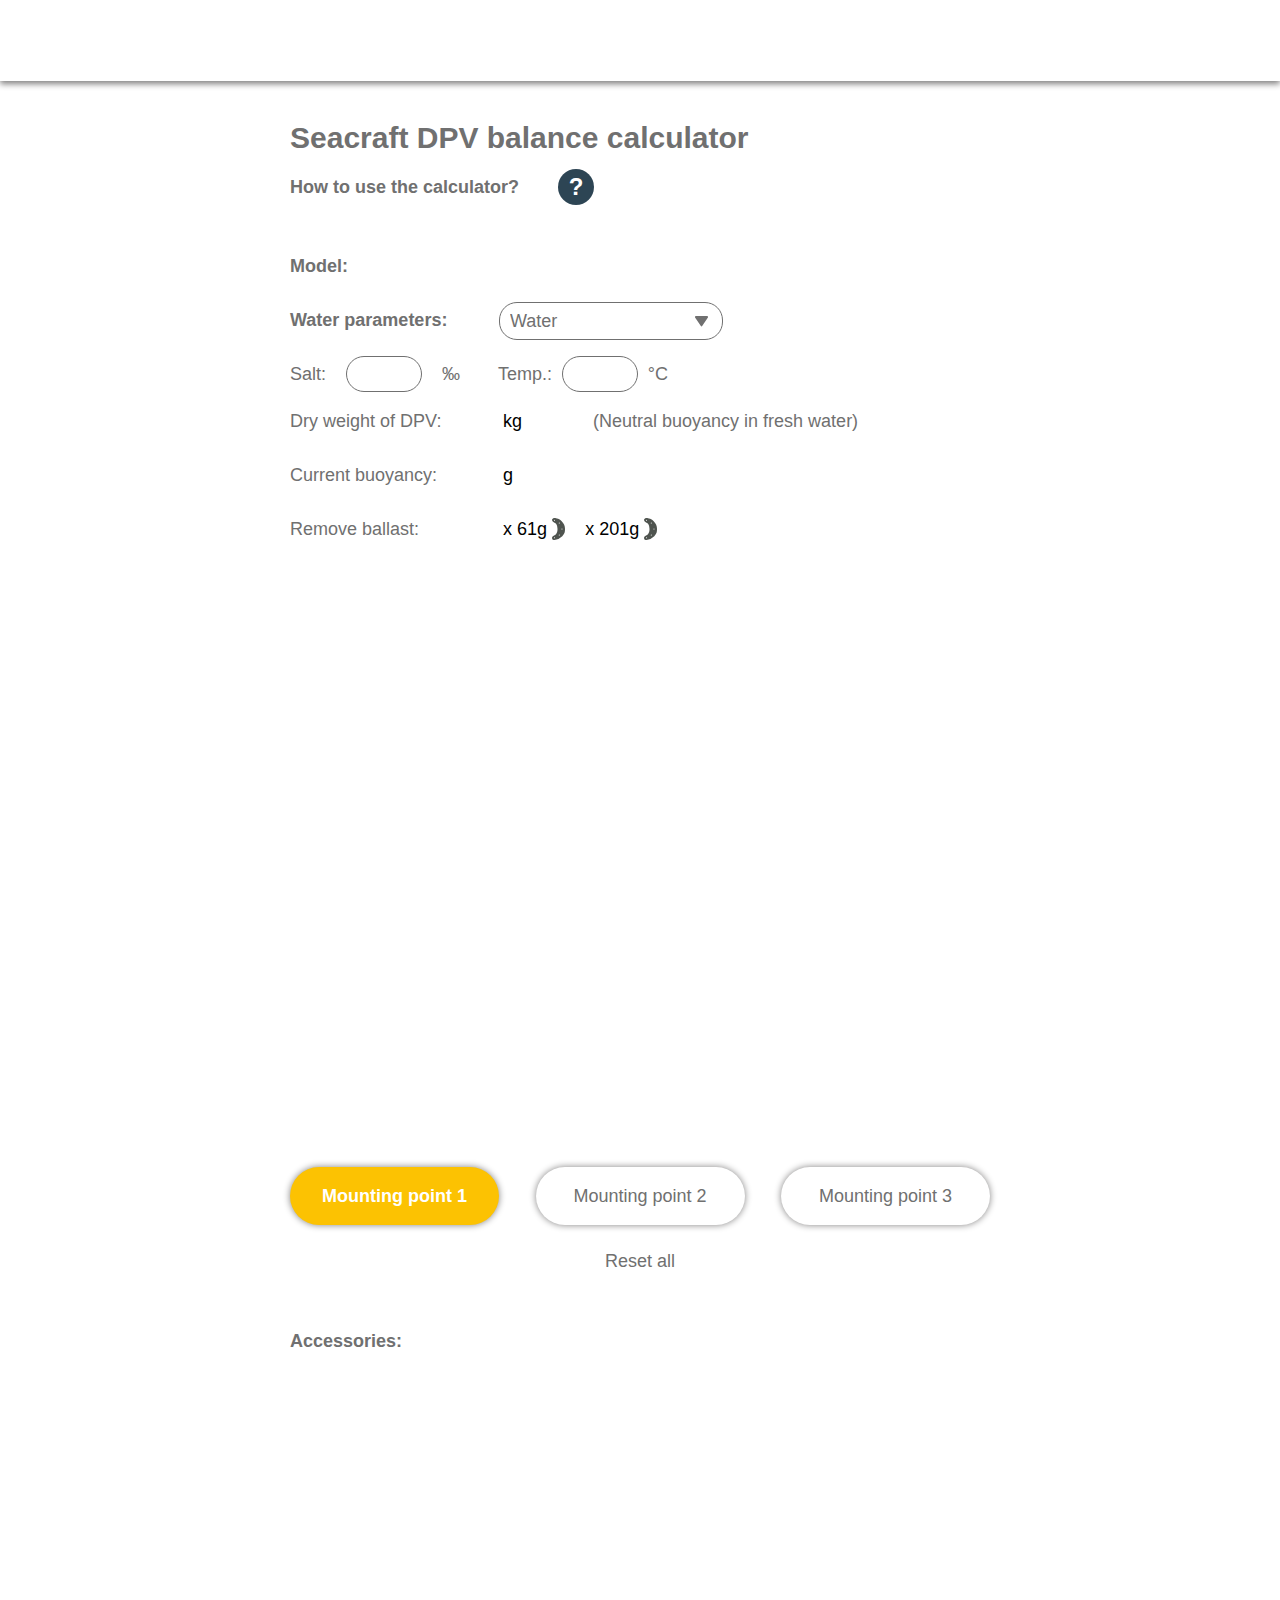
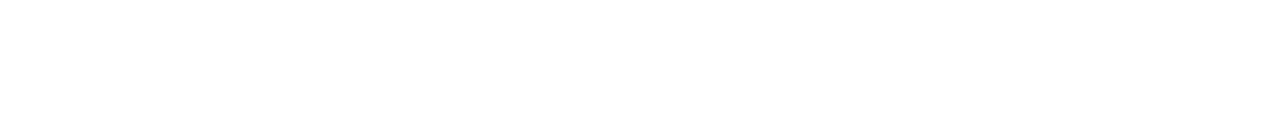
==== scooter-calc/index.html @ aa5818b1 "fix" ====
<!DOCTYPE html>
<html lang="en">

<head>
    <meta charset="UTF-8">
    <meta http-equiv="X-UA-Compatible" content="IE=edge">
    <meta name="viewport" content="width=device-width, initial-scale=1.0">
    <link rel="stylesheet" type="text/css" href="css/perfect-scrollbar.css">
    <link rel="stylesheet" type="text/css" href="css/style.css">
    <title>Seacraft</title>
</head>

<body>
    <div class="header"></div>
    <div class="mainBlock">
        <div class="mainBlock__head">
            <div class="title">Seacraft DPV balance calculator</div>
            <div id="howtouse" class="howtouse">
                <div class="howtouse__title">How to use the calculator?</div>
                <div class="howtouse__icon">?</div>
            </div>
        </div>
        <div class="mainBlock__parameters">
            <div class="left">
                <div class="model">
                    <span class="model__main">Model:</span>
                    <div id="models" class="models">
                    </div>

                </div>
                <div class="waterParam">
                    <span>Water parameters:</span>
                    <div class="selectboxss">
                        <div class="selectboxssvalue"><input id="currentSea" readonly value="Water"></input><img
                                src="./assets/images/icons/arrow.svg" class="arrowselect" />
                        </div>
                        <ul id="seas" class="selectboxssmenu">
                        </ul>
                    </div>
                </div>
                <div class="params">
                    <div class="waterParameters">
                        <span>Salt:</span><input id="seaSalt" class="waterParameters__input" type="text"><span>‰</span>
                    </div>
                    <div class="waterParameters">
                        <span>Temp.:</span><input id="seaTemp" class="waterParameters__input"
                            type="text"><span>°C</span>
                    </div>
                </div>
            </div>
            <div class="right">
                <div class="weight">Dry weight of DPV:<span class="right__span"><span id="scooter-weight"></span>
                        kg</span><span class="right__span2">(Neutral buoyancy in fresh water)</span></div>
                <div class="buoyancy">Current buoyancy:<span class="right__span"><span id="current-buouancy"></span>
                        g</span>
                </div>
                <div class="ballast"><span id="ballastMove">Remove ballast:</span>
                    <div class="details">
                        <div class="detail"> <span class="right__span3"><span id="detail61"></span> x 61g</span><img
                                src="./assets/images/icons/detail.svg" alt=""></div>
                        <div class="detail">
                            <span class="right__span3"><span id="detail200"></span> x 201g</span><img
                                src="./assets/images/icons/detail.svg" alt="">
                        </div>
                    </div>
                </div>
                <div id="foam-block" class="foam">

                </div>
            </div>
        </div>
        <div class="mainBlock__scooter">
            <div class="scooter-images">
                <div id="model" data-model></div>
                <div id="bracket" data-bracket></div>
                <div id="accesory" data-accesory></div>
            </div>
            <div class="scooter-points">
                <div class="title">Choose mounting point:</div>
                <div class="buttons">
                    <div class="button active-btn" data-point="1">Mounting point 1</div>
                    <div class="button" data-point="2">Mounting point 2</div>
                    <div class="button" data-point="3">Mounting point 3</div>
                </div>
                <div id="reset" class="reset">Reset all</div>
            </div>
        </div>
        <div class="mainblock__accessories">
            <div class="title"> Accessories:</div>
            <div id="accessories1" data-access="1" class="accessories accessories_active" data-scrollbar>
            </div>
            <div id="accessories2" data-access="2" class="accessories" data-scrollbar>
            </div>
            <div id="accessories3" data-access="3" class="accessories" data-scrollbar>
            </div>
        </div>
    </div>
    <script src="./js/jquery/jquery.js" type="text/javascript" defer></script>
    <script src="./js/perfect-scrollbar.js" type="text/javascript" defer> </script>
    <script src="./js/tippy/1.js" type="text/javascript" defer></script>
    <script src="./js/tippy/2.js" type="text/javascript" defer></script>
    <script src="./js/index.js" type="text/javascript" defer></script>
</body>

</html>
---- scooter-calc/css/perfect-scrollbar.css ----
/*
 * Container style
 */
.ps {
  overflow: hidden !important;
  overflow-anchor: none;
  -ms-overflow-style: none;
  touch-action: auto;
  -ms-touch-action: auto;
}

/*
 * Scrollbar rail styles
 */
.ps__rail-x {
  height: 1px;
  bottom: 10px;
  background: #fcc202;
  position: absolute;
}

.ps__rail-y {
  width: 1px;
  background: #fcc202;
  /* there must be 'right' or 'left' for ps__rail-y */
  right: 10px;
  /* please don't change 'position' */
  position: absolute;
}

.ps--active-x > .ps__rail-x,
.ps--active-y > .ps__rail-y {
  display: block;
}

.ps:hover > .ps__rail-x,
.ps:hover > .ps__rail-y,
.ps--focus > .ps__rail-x,
.ps--focus > .ps__rail-y,
.ps--scrolling-x > .ps__rail-x,
.ps--scrolling-y > .ps__rail-y {
  opacity: 1;
}

/*
 * Scrollbar thumb styles
 */
.ps__thumb-x {
  background-color: #aaa;
  border-radius: 6px;
  transition: background-color 0.2s linear, height 0.2s ease-in-out;
  -webkit-transition: background-color 0.2s linear, height 0.2s ease-in-out;
  height: 6px;
  /* there must be 'bottom' for ps__thumb-x */
  bottom: -6px;
  border-radius: 14px;
  height: 13px;
  background: #fcc202;
  /* please don't change 'position' */
  position: absolute;
}

.ps__thumb-y {
  border-radius: 14px;
  height: 13px;
  background: #fcc202;
  transition: background-color 0.2s linear, width 0.2s ease-in-out;
  -webkit-transition: background-color 0.2s linear, width 0.2s ease-in-out;
  width: 9px;
  /* there must be 'right' for ps__thumb-y */
  right: -4px;
  /* please don't change 'position' */
  position: absolute;
}

.ps__rail-y:hover > .ps__thumb-y,
.ps__rail-y:focus > .ps__thumb-y,
.ps__rail-y.ps--clicking .ps__thumb-y {
}

/* MS supports */
@supports (-ms-overflow-style: none) {
  .ps {
    overflow: auto !important;
  }
}

@media screen and (-ms-high-contrast: active), (-ms-high-contrast: none) {
  .ps {
    overflow: auto !important;
  }
}
---- scooter-calc/css/style.css ----
@charset "UTF-8";
html,
body {
  margin: 0;
  padding: 0;
  font-family: "Montserrat", Sans-serif;
  font-size: 18px;
  color: #707070;
  outline: none;
  min-width: 360px;
}

.header {
  height: 81px;
  width: 100%;
  -webkit-box-shadow: 0px 3px 6px #838282;
          box-shadow: 0px 3px 6px #838282;
}

/*
 * Container style
 */
.ps {
  overflow: hidden !important;
  overflow-anchor: none;
  -ms-overflow-style: none;
  touch-action: auto;
  -ms-touch-action: auto;
}

/*
   * Scrollbar rail styles
   */
.ps__rail-x {
  height: 1px;
  bottom: 10px;
  background: #fcc202;
  position: absolute;
}

.ps__rail-y {
  width: 1px;
  background: #fcc202;
  /* there must be 'right' or 'left' for ps__rail-y */
  right: 10px;
  /* please don't change 'position' */
  position: absolute;
}

.ps--active-x > .ps__rail-x,
.ps--active-y > .ps__rail-y {
  display: block;
}

.ps:hover > .ps__rail-x,
.ps:hover > .ps__rail-y,
.ps--focus > .ps__rail-x,
.ps--focus > .ps__rail-y,
.ps--scrolling-x > .ps__rail-x,
.ps--scrolling-y > .ps__rail-y {
  opacity: 1;
}

/*
   * Scrollbar thumb styles
   */
.ps__thumb-x {
  background-color: #aaa;
  border-radius: 6px;
  transition: background-color 0.2s linear, height 0.2s ease-in-out;
  -webkit-transition: background-color 0.2s linear, height 0.2s ease-in-out;
  height: 6px;
  /* there must be 'bottom' for ps__thumb-x */
  bottom: -6px;
  border-radius: 14px;
  height: 13px;
  background: #fcc202;
  /* please don't change 'position' */
  position: absolute;
}

.ps__thumb-y {
  border-radius: 14px;
  height: 13px;
  background: #fcc202;
  transition: background-color 0.2s linear, width 0.2s ease-in-out;
  -webkit-transition: background-color 0.2s linear, width 0.2s ease-in-out;
  width: 9px;
  /* there must be 'right' for ps__thumb-y */
  right: -4px;
  /* please don't change 'position' */
  position: absolute;
}

/* MS supports */
@supports (-ms-overflow-style: none) {
  .ps {
    overflow: auto !important;
  }
}

@media screen and (-ms-high-contrast: active), (-ms-high-contrast: none) {
  .ps {
    overflow: auto !important;
  }
}

div.selectboxss {
  width: 222px;
  position: relative;
  height: 36px;
  border-radius: 18px;
  border: solid 1px #707070;
  background-color: #fff;
  color: #707070;
  cursor: pointer;
  overflow: hidden;
  -webkit-transition: 0.3s;
  transition: 0.3s;
  top: -7px;
  z-index: 1;
}

@media (max-width: 705px) {
  div.selectboxss {
    width: 180px;
  }
}

div.selectboxss .selectboxssvalue {
  cursor: pointer;
  -webkit-transition: 0.2s;
  transition: 0.2s;
  font-weight: 500;
  height: 36px;
  line-height: 36px;
  margin: 0px;
  padding-left: 10px;
}

div.selectboxss .selectboxssvalue input {
  color: #707070;
  font-weight: 500;
  font-size: 18px;
  padding: 0;
  margin: 0;
  border: none;
  background: none;
  outline: none;
  height: 36px;
  line-height: 36px;
  cursor: pointer;
  width: 180px;
}

@media (max-width: 705px) {
  div.selectboxss .selectboxssvalue input {
    width: 130px;
    font-size: 14px;
  }
}

@media (max-width: 705px) {
  div.selectboxss .selectboxssvalue {
    width: 140px;
  }
}

div.selectboxss img.arrowselect {
  position: absolute;
  right: 0;
  width: 15px;
  height: 11px;
  padding: 13px 13px 0px 0px;
}

ul.selectboxssmenu {
  background: #fff;
  -webkit-transition: 0.3s;
  transition: 0.3s;
  width: 100%;
  position: absolute;
  margin-top: 0px;
  display: block;
  padding: 0px;
  margin: 0px;
}

ul.selectboxssmenu > li {
  display: block;
  border-radius: 0px;
  cursor: pointer;
}

ul.selectboxssmenu > li.selectoption {
  font-weight: 300;
  height: 36px;
  line-height: 36px;
  color: #707070;
  padding-left: 12px;
}

@media (max-width: 705px) {
  ul.selectboxssmenu > li.selectoption {
    font-size: 14px;
  }
}

ul.selectboxssmenu > li.selectoption:hover {
  background: #f4f4f4;
  -webkit-transition: 0.2s;
  transition: 0.2s;
}

input {
  outline: none;
}

.mainBlock {
  font-family: "Montserrat", Sans-serif;
  width: 1320px;
  margin: auto;
  font-size: 18px;
  color: #707070;
  margin-top: 40px;
  zoom: 80%;
}

.mainBlock input {
  outline: none;
}

.mainBlock__head {
  display: -webkit-box;
  display: -ms-flexbox;
  display: flex;
  -ms-flex-wrap: wrap;
      flex-wrap: wrap;
  width: 100%;
  -webkit-box-pack: justify;
      -ms-flex-pack: justify;
          justify-content: space-between;
}

.mainBlock__head .title {
  font-weight: bold;
  font-size: 30px;
  color: #707070;
}

@media (max-width: 1320px) {
  .mainBlock__head .title {
    margin-bottom: 14px;
  }
}

@media (max-width: 705px) {
  .mainBlock__head .title {
    font-size: 22px;
    margin-bottom: 14px;
  }
}

.mainBlock__head .howtouse {
  display: -webkit-box;
  display: -ms-flexbox;
  display: flex;
  width: 304px;
  -webkit-box-pack: justify;
      -ms-flex-pack: justify;
          justify-content: space-between;
  height: 36px;
  line-height: 36px;
  font-weight: bold;
  -webkit-user-select: none;
     -moz-user-select: none;
      -ms-user-select: none;
          user-select: none;
  cursor: pointer;
}

.mainBlock__head .howtouse__title {
  font-size: 18px;
  color: #707070;
}

@media (max-width: 705px) {
  .mainBlock__head .howtouse__title {
    font-size: 14px;
  }
}

.mainBlock__head .howtouse__icon {
  width: 36px;
  height: 36px;
  border-radius: 100%;
  text-align: center;
  line-height: 36px;
  background-color: #2d4554;
  font-size: 24px;
  color: #ffffff;
}

@media (max-width: 705px) {
  .mainBlock__head .howtouse__icon {
    font-size: 12px;
    line-height: 20px;
    width: 19px;
    height: 19px;
  }
}

@media (max-width: 705px) {
  .mainBlock__head .howtouse {
    height: 19px;
    width: 220px;
    line-height: 19px;
  }
}

.mainBlock__parameters {
  margin-top: 50px;
  display: -webkit-box;
  display: -ms-flexbox;
  display: flex;
  width: 100%;
  margin-bottom: 83px;
}

.mainBlock__parameters .left {
  display: -webkit-box;
  display: -ms-flexbox;
  display: flex;
  -webkit-box-orient: vertical;
  -webkit-box-direction: normal;
      -ms-flex-direction: column;
          flex-direction: column;
  -ms-flex-wrap: wrap;
      flex-wrap: wrap;
  -webkit-box-pack: justify;
      -ms-flex-pack: justify;
          justify-content: space-between;
  width: 433px;
  height: 130px;
  margin-right: 190px;
}

@media (max-width: 1320px) {
  .mainBlock__parameters .left {
    margin-bottom: 25px;
  }
}

.mainBlock__parameters .model {
  height: 22px;
  line-height: 22px;
  display: -webkit-box;
  display: -ms-flexbox;
  display: flex;
  font-size: 18px;
  color: #707070;
}

.mainBlock__parameters .model__main {
  font-weight: bold;
  margin-right: 23px;
}

.mainBlock__parameters .model__title {
  text-transform: uppercase;
  cursor: pointer;
  font-weight: 300;
  margin-right: 23px;
}

.mainBlock__parameters .model__active {
  height: 24px;
  -webkit-box-sizing: border-box;
          box-sizing: border-box;
  font-weight: 500;
  border-bottom: 3px solid #fcc202;
}

@media (max-width: 705px) {
  .mainBlock__parameters .model {
    font-size: 16px;
  }
}

.mainBlock__parameters .waterParam {
  width: 433px;
  display: -webkit-box;
  display: -ms-flexbox;
  display: flex;
  -webkit-box-pack: justify;
      -ms-flex-pack: justify;
          justify-content: space-between;
  height: 22px;
  color: #707070;
  line-height: 22px;
  font-weight: bold;
  font-size: 18px;
}

@media (max-width: 705px) {
  .mainBlock__parameters .waterParam {
    width: 350px;
    font-size: 16px;
  }
}

.mainBlock__parameters .params {
  width: 378px;
  height: 22px;
  display: -webkit-box;
  display: -ms-flexbox;
  display: flex;
  -webkit-box-pack: justify;
      -ms-flex-pack: justify;
          justify-content: space-between;
}

@media (max-width: 705px) {
  .mainBlock__parameters .params {
    width: 320px;
  }
}

.mainBlock__parameters .params input {
  outline: none;
}

.mainBlock__parameters .waterParameters {
  display: -webkit-box;
  display: -ms-flexbox;
  display: flex;
  width: 170px;
  height: 22px;
  -webkit-box-pack: justify;
      -ms-flex-pack: justify;
          justify-content: space-between;
  line-height: 22px;
}

.mainBlock__parameters .waterParameters__input {
  -webkit-box-sizing: border-box;
          box-sizing: border-box;
  width: 76px;
  height: 36px;
  border: 1px solid #707070;
  text-align: center;
  color: #000000;
  font-size: 18px;
  font-weight: 500;
  border-radius: 18px;
  position: relative;
  top: -7px;
  outline: none;
  font-family: "Montserrat", Sans-serif;
}

@media (max-width: 705px) {
  .mainBlock__parameters .waterParameters {
    width: 155px;
  }
}

.mainBlock__parameters .right {
  display: -webkit-box;
  display: -ms-flexbox;
  display: flex;
  -webkit-box-orient: vertical;
  -webkit-box-direction: normal;
      -ms-flex-direction: column;
          flex-direction: column;
  -ms-flex-wrap: wrap;
      flex-wrap: wrap;
  -webkit-box-pack: justify;
      -ms-flex-pack: justify;
          justify-content: space-between;
  width: 608px;
  font-weight: 500;
  height: 184px;
}

.mainBlock__parameters .right .weight {
  position: relative;
  width: 100%;
  height: 22px;
  line-height: 22px;
}

.mainBlock__parameters .right .buoyancy {
  position: relative;
  width: 100%;
  line-height: 22px;
  height: 22px;
}

.mainBlock__parameters .right .ballast {
  display: -webkit-box;
  display: -ms-flexbox;
  display: flex;
  position: relative;
  line-height: 22px;
  width: 100%;
  height: 22px;
}

.mainBlock__parameters .right .foam {
  display: -webkit-box;
  display: -ms-flexbox;
  display: flex;
  position: relative;
  -ms-flex-wrap: nowrap;
      flex-wrap: nowrap;
  line-height: 22px;
  width: 100%;
  height: 22px;
}

.mainBlock__parameters .right .foam .foam-parts {
  display: -webkit-box;
  display: -ms-flexbox;
  display: flex;
  line-height: 22px;
  height: 22px;
  position: absolute;
  color: #000000;
  top: 0;
  left: 213px;
}

@media (max-width: 705px) {
  .mainBlock__parameters .right .foam .foam-parts {
    -ms-flex-wrap: wrap;
        flex-wrap: wrap;
    left: 165px;
  }
}

.mainBlock__parameters .right .foam .foam-parts img {
  height: 22px;
  margin-left: 10px;
  margin-right: 10px;
}

.mainBlock__parameters .right .foam__with {
  color: #707070;
}

@media (max-width: 705px) {
  .mainBlock__parameters .right .foam__with {
    width: 80px;
  }
}

.mainBlock__parameters .right__span {
  position: absolute;
  color: #000000;
  left: 213px;
}

@media (max-width: 705px) {
  .mainBlock__parameters .right__span {
    left: 165px;
  }
}

.mainBlock__parameters .right__span2 {
  position: absolute;
  left: 303px;
}

@media (max-width: 705px) {
  .mainBlock__parameters .right__span2 {
    font-size: 14px;
    line-height: 16px;
    left: 245px;
  }
}

.mainBlock__parameters .right__span3 {
  position: relative;
  color: #000000;
  margin-right: 5px;
}

.mainBlock__parameters .right .details {
  display: -webkit-box;
  display: -ms-flexbox;
  display: flex;
  position: absolute;
  left: 213px;
  white-space: nowrap;
}

.mainBlock__parameters .right .details .detail {
  height: 22px;
  display: -webkit-box;
  display: -ms-flexbox;
  display: flex;
  margin-right: 20px;
}

.mainBlock__parameters .right .details .detail img {
  position: relative;
}

@media (max-width: 705px) {
  .mainBlock__parameters .right .details {
    position: absolute;
    left: 165px;
  }
}

@media (max-width: 705px) {
  .mainBlock__parameters .right {
    font-size: 15px;
  }
}

@media (max-width: 1320px) {
  .mainBlock__parameters {
    -ms-flex-wrap: wrap;
        flex-wrap: wrap;
  }
}

@media (max-width: 705px) {
  .mainBlock__parameters {
    font-size: 16px;
    margin-top: 38px;
  }
}

.mainBlock__scooter {
  position: relative;
  display: -webkit-box;
  display: -ms-flexbox;
  display: flex;
  -webkit-box-pack: justify;
      -ms-flex-pack: justify;
          justify-content: space-between;
  width: calc(100% - 109px);
  left: 109px;
  margin-bottom: 33px;
}

.mainBlock__scooter .scooter-images {
  position: relative;
  bottom: 0;
  width: 800px;
  height: 490px;
}

.mainBlock__scooter .scooter-images img {
  position: absolute;
  width: 780px;
}

@media (max-width: 1320px) {
  .mainBlock__scooter .scooter-images img {
    width: 670px;
  }
}

@media (max-width: 705px) {
  .mainBlock__scooter .scooter-images img {
    width: 340px;
  }
}

@media (max-width: 1320px) {
  .mainBlock__scooter .scooter-images {
    margin: auto;
  }
}

@media (max-width: 705px) {
  .mainBlock__scooter .scooter-images {
    width: 354px;
    height: 220px;
  }
}

.mainBlock__scooter .scooter-points {
  position: relative;
  top: 50px;
  left: 0;
}

.mainBlock__scooter .scooter-points .buttons {
  display: -webkit-box;
  display: -ms-flexbox;
  display: flex;
  -webkit-box-orient: vertical;
  -webkit-box-direction: normal;
      -ms-flex-direction: column;
          flex-direction: column;
  -webkit-box-pack: justify;
      -ms-flex-pack: justify;
          justify-content: space-between;
  width: 209px;
  height: 222px;
}

@media (max-width: 1320px) {
  .mainBlock__scooter .scooter-points .buttons {
    margin: auto;
    width: 700px;
    -webkit-box-orient: horizontal;
    -webkit-box-direction: normal;
        -ms-flex-direction: row;
            flex-direction: row;
    height: 58px;
  }
}

@media (max-width: 705px) {
  .mainBlock__scooter .scooter-points .buttons {
    margin: auto;
    height: 44px;
    width: 333px;
    -webkit-box-orient: horizontal;
    -webkit-box-direction: normal;
        -ms-flex-direction: row;
            flex-direction: row;
  }
}

.mainBlock__scooter .scooter-points .title {
  display: none;
  font-size: 16px;
  font-weight: bold;
  margin-bottom: 28px;
}

@media (max-width: 705px) {
  .mainBlock__scooter .scooter-points .title {
    display: block;
  }
}

@media (max-width: 1320px) {
  .mainBlock__scooter .scooter-points {
    width: 100%;
    top: 0;
  }
}

.mainBlock__scooter .reset {
  margin: 24px auto;
  text-align: center;
  -webkit-user-select: none;
     -moz-user-select: none;
      -ms-user-select: none;
          user-select: none;
  width: 105px;
  height: 25px;
  cursor: pointer;
  line-height: 25px;
  font-weight: 500;
}

@media (max-width: 705px) {
  .mainBlock__scooter .reset {
    height: 20px;
    line-height: 20px;
    font-size: 16px;
  }
}

.mainBlock__scooter .reset:hover {
  font-weight: 550;
}

.mainBlock__scooter .reset:active {
  -webkit-transform: scale(0.9);
          transform: scale(0.9);
}

.mainBlock__scooter .button {
  text-align: center;
  -webkit-user-select: none;
     -moz-user-select: none;
      -ms-user-select: none;
          user-select: none;
  width: 209px;
  height: 58px;
  background: #ffffff;
  cursor: pointer;
  line-height: 58px;
  font-weight: 500;
  border-radius: 39px;
  -webkit-box-shadow: 0px 0px 7px #838282;
          box-shadow: 0px 0px 7px #838282;
}

@media (max-width: 705px) {
  .mainBlock__scooter .button {
    width: 101px;
    height: 44px;
    line-height: 44px;
    font-size: 13px;
  }
}

.mainBlock__scooter .button:hover {
  background: #f1f0f0;
}

.mainBlock__scooter .button:active {
  -webkit-transform: scale(0.99);
          transform: scale(0.99);
}

.mainBlock__scooter .active-btn {
  background: #fcc202;
  color: #fff;
  font-weight: 600;
}

.mainBlock__scooter .active-btn:hover {
  background: #fcc202;
}

@media (max-width: 1320px) {
  .mainBlock__scooter {
    left: 0;
    width: 100%;
    -ms-flex-wrap: wrap;
        flex-wrap: wrap;
  }
}

@media (max-width: 1320px) {
  .mainBlock {
    zoom: 100%;
    width: 700px;
  }
}

@media (max-width: 705px) {
  .mainBlock {
    width: 360px;
  }
}

.mainblock__accessories {
  width: 100%;
  height: 300px;
  margin-bottom: 25px;
}

.mainblock__accessories .title-tool {
  font-weight: bold;
  text-align: center;
}

.mainblock__accessories .title {
  font-weight: bold;
}

.mainblock__accessories .active-access {
  background: #fff4d0;
}

.mainblock__accessories .itemsTool {
  border-top: 1px solid #707070;
}

.mainblock__accessories .accessories {
  position: relative;
  display: none;
  margin-top: 34px;
  width: 100%;
  height: 344px;
  overflow-x: auto;
  overflow-y: hidden;
  -webkit-box-orient: vertical;
  -webkit-box-direction: normal;
      -ms-flex-direction: column;
          flex-direction: column;
  -ms-flex-wrap: wrap;
      flex-wrap: wrap;
  scrollbar-color: #fcc202 transparent;
  /* «цвет ползунка» «цвет полосы скроллбара» */
  scrollbar-width: thin;
  white-space: nowrap;
}

.mainblock__accessories .accessories__items {
  cursor: pointer;
  width: 390px;
  height: 105px;
  display: -webkit-box;
  display: -ms-flexbox;
  display: flex;
}

@media (max-width: 705px) {
  .mainblock__accessories .accessories__items {
    height: 77px;
    width: 355px;
  }
}

@media (max-width: 705px) {
  .mainblock__accessories .accessories {
    -webkit-box-orient: horizontal;
    -webkit-box-direction: normal;
        -ms-flex-direction: row;
            flex-direction: row;
  }
}

.mainblock__accessories .accessories_active {
  display: -webkit-box;
  display: -ms-flexbox;
  display: flex;
}

.mainblock__accessories .items-image {
  position: relative;
  width: 140px;
  height: 105px;
}

.mainblock__accessories .items-image img {
  position: absolute;
  top: 50%;
  left: 50%;
  -webkit-transform: translate(-50%, -50%);
          transform: translate(-50%, -50%);
  width: 130px;
  height: 60px;
}

@media (max-width: 705px) {
  .mainblock__accessories .items-image {
    width: 103px;
    height: 77px;
  }
}

.mainblock__accessories .items-name {
  width: 215px;
  font-weight: 500;
  text-align: center;
  height: 100%;
  display: -webkit-box;
  display: -ms-flexbox;
  display: flex;
  -webkit-box-align: center;
      -ms-flex-align: center;
          align-items: center;
  padding-left: 5px;
}

.mainblock__accessories .items-name span {
  width: 100%;
  white-space: normal;
}

@media (max-width: 705px) {
  .mainblock__accessories .items-name {
    font-size: 16px;
  }
}

.modal {
  position: fixed;
  z-index: 2;
  left: 0;
  top: 0;
  width: 100%;
  height: 100%;
  overflow: hidden;
  display: -webkit-box;
  display: -ms-flexbox;
  display: flex;
  background-color: rgba(0, 0, 0, 0.4);
  -webkit-box-align: center;
      -ms-flex-align: center;
          align-items: center;
  -webkit-box-orient: vertical;
  -webkit-box-direction: normal;
      -ms-flex-direction: column;
          flex-direction: column;
  -webkit-box-pack: center;
      -ms-flex-pack: center;
          justify-content: center;
}

.htuCard {
  position: relative;
  background: #fafafa;
  border-radius: 9px;
  width: 90%;
  height: auto;
  -webkit-box-align: center;
      -ms-flex-align: center;
          align-items: center;
  padding: 20px;
  overflow: auto;
}

.htuCard__title {
  font-weight: bold;
  font-size: 30px;
  color: #707070;
  margin-bottom: 30px;
}

.htuCard__сlose {
  cursor: pointer;
  position: absolute;
  top: 5px;
  right: 15px;
  font-weight: bold;
  font-size: 30px;
}

.tippy-box {
  background: #f4f4f4;
  color: #707070;
  border-radius: 5px;
  max-height: 500px;
  font-size: 18px;
  overflow: auto;
  border: 2px solid #707070;
}
/*# sourceMappingURL=style.css.map */
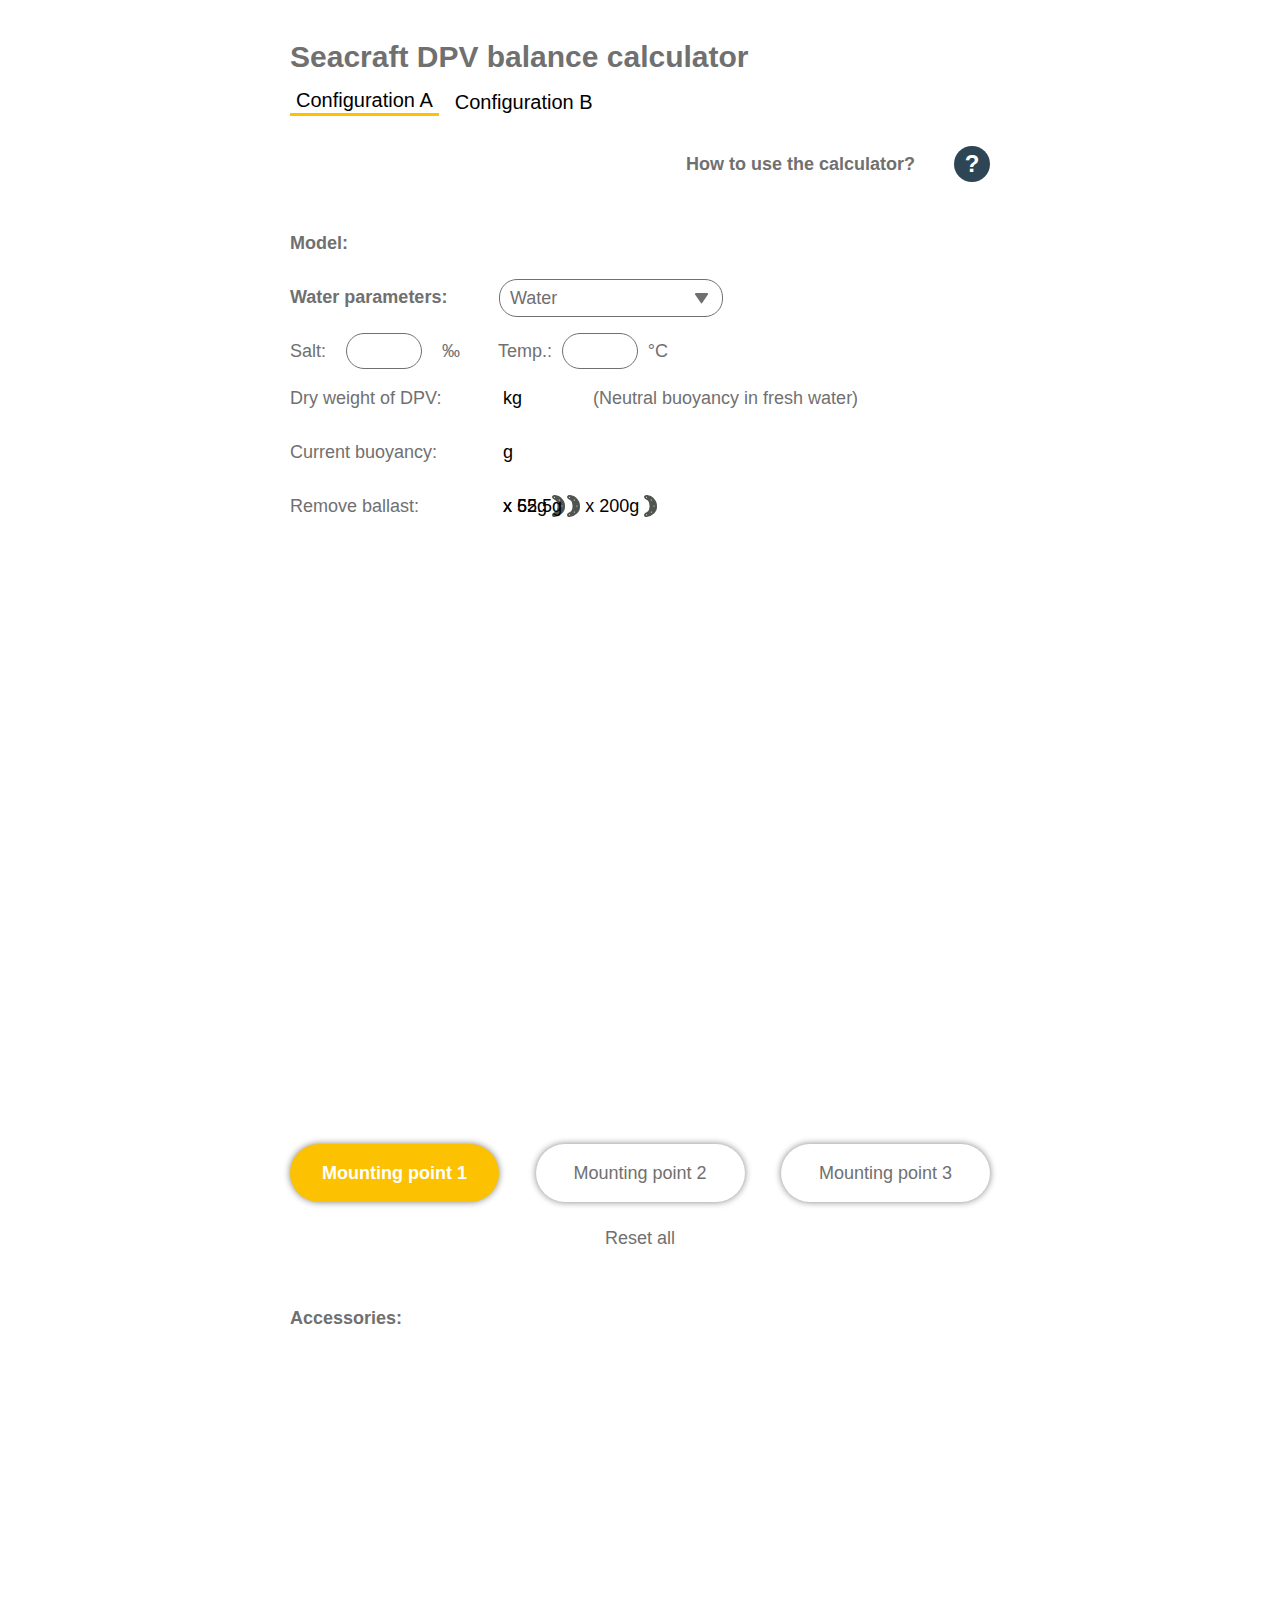
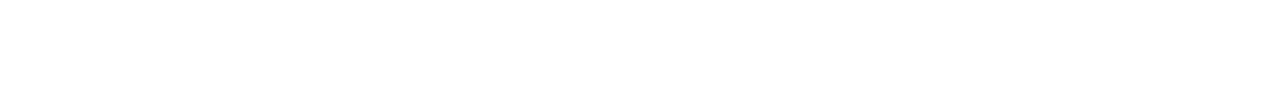
==== commit 2164b1ff: "fix" ====
--- a/scooter-calc/index.html
+++ b/scooter-calc/index.html
@@ -15,10 +15,14 @@
     <div class="mainBlock">
         <div class="mainBlock__head">
             <div class="title">Seacraft DPV balance calculator</div>
-            <div id="howtouse" class="howtouse">
-                <div class="howtouse__title">How to use the calculator?</div>
-                <div class="howtouse__icon">?</div>
+            <div class="top-buttons">
+                <button id="selectA" class="top-buttons__button active">Configuration A</button>
+                <button id="selectB" class="top-buttons__button">Configuration B</button>
             </div>
+        </div>
+        <div id="howtouse" class="howtouse">
+            <div class="howtouse__title">How to use the calculator?</div>
+            <div class="howtouse__icon">?</div>
         </div>
         <div class="mainBlock__parameters">
             <div class="left">
@@ -55,13 +59,17 @@
                         g</span>
                 </div>
                 <div class="ballast"><span id="ballastMove">Remove ballast:</span>
-                    <div class="details">
-                        <div class="detail"> <span class="right__span3"><span id="detail61"></span> x 61g</span><img
+                    <div id="no_go_ballast" class="details">
+                        <div class="detail"> <span class="right__span3"><span id="detail61"></span> x 65g</span><img
                                 src="./assets/images/icons/detail.svg" alt=""></div>
                         <div class="detail">
-                            <span class="right__span3"><span id="detail200"></span> x 201g</span><img
+                            <span class="right__span3"><span id="detail200"></span> x 200g</span><img
                                 src="./assets/images/icons/detail.svg" alt="">
                         </div>
+                    </div>
+                    <div id="go_ballast" class="details">
+                        <div class="detail"> <span class="right__span3"><span id="detail52"></span> x 52.5g</span><img
+                                src="./assets/images/icons/detail.svg" alt=""></div>
                     </div>
                 </div>
                 <div id="foam-block" class="foam">
@@ -99,7 +107,8 @@
     <script src="./js/perfect-scrollbar.js" type="text/javascript" defer> </script>
     <script src="./js/tippy/1.js" type="text/javascript" defer></script>
     <script src="./js/tippy/2.js" type="text/javascript" defer></script>
-    <script src="./js/index.js" type="text/javascript" defer></script>
+    <script src="./js/language.js" type="text/javascript" defer></script>
+    <script src="./js/calculator.js" type="text/javascript" defer></script>
 </body>
 
 </html>--- a/scooter-calc/css/perfect-scrollbar.css
+++ b/scooter-calc/css/perfect-scrollbar.css
@@ -73,10 +73,7 @@
   position: absolute;
 }
 
-.ps__rail-y:hover > .ps__thumb-y,
-.ps__rail-y:focus > .ps__thumb-y,
-.ps__rail-y.ps--clicking .ps__thumb-y {
-}
+
 
 /* MS supports */
 @supports (-ms-overflow-style: none) {
--- a/scooter-calc/css/style.css
+++ b/scooter-calc/css/style.css
@@ -10,101 +10,6 @@
   min-width: 360px;
 }
 
-.header {
-  height: 81px;
-  width: 100%;
-  -webkit-box-shadow: 0px 3px 6px #838282;
-          box-shadow: 0px 3px 6px #838282;
-}
-
-/*
- * Container style
- */
-.ps {
-  overflow: hidden !important;
-  overflow-anchor: none;
-  -ms-overflow-style: none;
-  touch-action: auto;
-  -ms-touch-action: auto;
-}
-
-/*
-   * Scrollbar rail styles
-   */
-.ps__rail-x {
-  height: 1px;
-  bottom: 10px;
-  background: #fcc202;
-  position: absolute;
-}
-
-.ps__rail-y {
-  width: 1px;
-  background: #fcc202;
-  /* there must be 'right' or 'left' for ps__rail-y */
-  right: 10px;
-  /* please don't change 'position' */
-  position: absolute;
-}
-
-.ps--active-x > .ps__rail-x,
-.ps--active-y > .ps__rail-y {
-  display: block;
-}
-
-.ps:hover > .ps__rail-x,
-.ps:hover > .ps__rail-y,
-.ps--focus > .ps__rail-x,
-.ps--focus > .ps__rail-y,
-.ps--scrolling-x > .ps__rail-x,
-.ps--scrolling-y > .ps__rail-y {
-  opacity: 1;
-}
-
-/*
-   * Scrollbar thumb styles
-   */
-.ps__thumb-x {
-  background-color: #aaa;
-  border-radius: 6px;
-  transition: background-color 0.2s linear, height 0.2s ease-in-out;
-  -webkit-transition: background-color 0.2s linear, height 0.2s ease-in-out;
-  height: 6px;
-  /* there must be 'bottom' for ps__thumb-x */
-  bottom: -6px;
-  border-radius: 14px;
-  height: 13px;
-  background: #fcc202;
-  /* please don't change 'position' */
-  position: absolute;
-}
-
-.ps__thumb-y {
-  border-radius: 14px;
-  height: 13px;
-  background: #fcc202;
-  transition: background-color 0.2s linear, width 0.2s ease-in-out;
-  -webkit-transition: background-color 0.2s linear, width 0.2s ease-in-out;
-  width: 9px;
-  /* there must be 'right' for ps__thumb-y */
-  right: -4px;
-  /* please don't change 'position' */
-  position: absolute;
-}
-
-/* MS supports */
-@supports (-ms-overflow-style: none) {
-  .ps {
-    overflow: auto !important;
-  }
-}
-
-@media screen and (-ms-high-contrast: active), (-ms-high-contrast: none) {
-  .ps {
-    overflow: auto !important;
-  }
-}
-
 div.selectboxss {
   width: 222px;
   position: relative;
@@ -115,12 +20,10 @@
   color: #707070;
   cursor: pointer;
   overflow: hidden;
-  -webkit-transition: 0.3s;
   transition: 0.3s;
   top: -7px;
   z-index: 1;
 }
-
 @media (max-width: 705px) {
   div.selectboxss {
     width: 180px;
@@ -129,7 +32,6 @@
 
 div.selectboxss .selectboxssvalue {
   cursor: pointer;
-  -webkit-transition: 0.2s;
   transition: 0.2s;
   font-weight: 500;
   height: 36px;
@@ -137,7 +39,6 @@
   margin: 0px;
   padding-left: 10px;
 }
-
 div.selectboxss .selectboxssvalue input {
   color: #707070;
   font-weight: 500;
@@ -152,14 +53,12 @@
   cursor: pointer;
   width: 180px;
 }
-
 @media (max-width: 705px) {
   div.selectboxss .selectboxssvalue input {
     width: 130px;
     font-size: 14px;
   }
 }
-
 @media (max-width: 705px) {
   div.selectboxss .selectboxssvalue {
     width: 140px;
@@ -176,7 +75,6 @@
 
 ul.selectboxssmenu {
   background: #fff;
-  -webkit-transition: 0.3s;
   transition: 0.3s;
   width: 100%;
   position: absolute;
@@ -199,7 +97,6 @@
   color: #707070;
   padding-left: 12px;
 }
-
 @media (max-width: 705px) {
   ul.selectboxssmenu > li.selectoption {
     font-size: 14px;
@@ -208,7 +105,6 @@
 
 ul.selectboxssmenu > li.selectoption:hover {
   background: #f4f4f4;
-  -webkit-transition: 0.2s;
   transition: 0.2s;
 }
 
@@ -225,72 +121,75 @@
   margin-top: 40px;
   zoom: 80%;
 }
-
 .mainBlock input {
   outline: none;
 }
-
 .mainBlock__head {
-  display: -webkit-box;
-  display: -ms-flexbox;
-  display: flex;
-  -ms-flex-wrap: wrap;
-      flex-wrap: wrap;
-  width: 100%;
-  -webkit-box-pack: justify;
-      -ms-flex-pack: justify;
-          justify-content: space-between;
-}
-
+  display: flex;
+  flex-wrap: wrap;
+  width: 100%;
+  justify-content: space-between;
+  align-items: center;
+}
+.mainBlock__head .top-buttons {
+  display: flex;
+  align-items: center;
+  gap: 10px;
+}
+.mainBlock__head .top-buttons__button {
+  display: flex;
+  align-items: center;
+  justify-content: center;
+  background: transparent;
+  outline: none;
+  border: none;
+  font-size: 20px;
+  cursor: pointer;
+  color: #000000;
+}
+.mainBlock__head .top-buttons__button.active, .mainBlock__head .top-buttons__button:hover {
+  border-bottom: 3px solid #fcc202;
+}
 .mainBlock__head .title {
   font-weight: bold;
   font-size: 30px;
   color: #707070;
 }
-
 @media (max-width: 1320px) {
   .mainBlock__head .title {
     margin-bottom: 14px;
   }
 }
-
 @media (max-width: 705px) {
   .mainBlock__head .title {
     font-size: 22px;
     margin-bottom: 14px;
   }
 }
-
-.mainBlock__head .howtouse {
-  display: -webkit-box;
-  display: -ms-flexbox;
+.mainBlock .howtouse {
+  margin-top: 30px;
+  margin-left: auto;
   display: flex;
   width: 304px;
-  -webkit-box-pack: justify;
-      -ms-flex-pack: justify;
-          justify-content: space-between;
+  justify-content: space-between;
   height: 36px;
   line-height: 36px;
   font-weight: bold;
   -webkit-user-select: none;
      -moz-user-select: none;
-      -ms-user-select: none;
           user-select: none;
   cursor: pointer;
 }
-
-.mainBlock__head .howtouse__title {
+.mainBlock .howtouse__title {
   font-size: 18px;
   color: #707070;
 }
-
-@media (max-width: 705px) {
-  .mainBlock__head .howtouse__title {
+@media (max-width: 705px) {
+  .mainBlock .howtouse__title {
     font-size: 14px;
   }
 }
-
-.mainBlock__head .howtouse__icon {
+.mainBlock .howtouse__icon {
   width: 36px;
   height: 36px;
   border-radius: 100%;
@@ -300,151 +199,108 @@
   font-size: 24px;
   color: #ffffff;
 }
-
-@media (max-width: 705px) {
-  .mainBlock__head .howtouse__icon {
+@media (max-width: 705px) {
+  .mainBlock .howtouse__icon {
     font-size: 12px;
     line-height: 20px;
     width: 19px;
     height: 19px;
   }
 }
-
-@media (max-width: 705px) {
-  .mainBlock__head .howtouse {
+@media (max-width: 705px) {
+  .mainBlock .howtouse {
     height: 19px;
     width: 220px;
     line-height: 19px;
   }
 }
-
 .mainBlock__parameters {
   margin-top: 50px;
-  display: -webkit-box;
-  display: -ms-flexbox;
   display: flex;
   width: 100%;
   margin-bottom: 83px;
 }
-
 .mainBlock__parameters .left {
-  display: -webkit-box;
-  display: -ms-flexbox;
-  display: flex;
-  -webkit-box-orient: vertical;
-  -webkit-box-direction: normal;
-      -ms-flex-direction: column;
-          flex-direction: column;
-  -ms-flex-wrap: wrap;
-      flex-wrap: wrap;
-  -webkit-box-pack: justify;
-      -ms-flex-pack: justify;
-          justify-content: space-between;
+  display: flex;
+  flex-direction: column;
+  flex-wrap: wrap;
+  justify-content: space-between;
   width: 433px;
   height: 130px;
   margin-right: 190px;
 }
-
 @media (max-width: 1320px) {
   .mainBlock__parameters .left {
     margin-bottom: 25px;
   }
 }
-
 .mainBlock__parameters .model {
   height: 22px;
   line-height: 22px;
-  display: -webkit-box;
-  display: -ms-flexbox;
   display: flex;
   font-size: 18px;
   color: #707070;
 }
-
 .mainBlock__parameters .model__main {
   font-weight: bold;
   margin-right: 23px;
 }
-
 .mainBlock__parameters .model__title {
   text-transform: uppercase;
   cursor: pointer;
   font-weight: 300;
   margin-right: 23px;
 }
-
 .mainBlock__parameters .model__active {
   height: 24px;
-  -webkit-box-sizing: border-box;
-          box-sizing: border-box;
+  box-sizing: border-box;
   font-weight: 500;
   border-bottom: 3px solid #fcc202;
 }
-
 @media (max-width: 705px) {
   .mainBlock__parameters .model {
     font-size: 16px;
   }
 }
-
 .mainBlock__parameters .waterParam {
   width: 433px;
-  display: -webkit-box;
-  display: -ms-flexbox;
-  display: flex;
-  -webkit-box-pack: justify;
-      -ms-flex-pack: justify;
-          justify-content: space-between;
+  display: flex;
+  justify-content: space-between;
   height: 22px;
   color: #707070;
   line-height: 22px;
   font-weight: bold;
   font-size: 18px;
 }
-
 @media (max-width: 705px) {
   .mainBlock__parameters .waterParam {
     width: 350px;
     font-size: 16px;
   }
 }
-
 .mainBlock__parameters .params {
   width: 378px;
   height: 22px;
-  display: -webkit-box;
-  display: -ms-flexbox;
-  display: flex;
-  -webkit-box-pack: justify;
-      -ms-flex-pack: justify;
-          justify-content: space-between;
-}
-
+  display: flex;
+  justify-content: space-between;
+}
 @media (max-width: 705px) {
   .mainBlock__parameters .params {
     width: 320px;
   }
 }
-
 .mainBlock__parameters .params input {
   outline: none;
 }
-
 .mainBlock__parameters .waterParameters {
-  display: -webkit-box;
-  display: -ms-flexbox;
   display: flex;
   width: 170px;
   height: 22px;
-  -webkit-box-pack: justify;
-      -ms-flex-pack: justify;
-          justify-content: space-between;
+  justify-content: space-between;
   line-height: 22px;
 }
-
 .mainBlock__parameters .waterParameters__input {
-  -webkit-box-sizing: border-box;
-          box-sizing: border-box;
+  box-sizing: border-box;
   width: 76px;
   height: 36px;
   border: 1px solid #707070;
@@ -458,70 +314,48 @@
   outline: none;
   font-family: "Montserrat", Sans-serif;
 }
-
 @media (max-width: 705px) {
   .mainBlock__parameters .waterParameters {
     width: 155px;
   }
 }
-
 .mainBlock__parameters .right {
-  display: -webkit-box;
-  display: -ms-flexbox;
-  display: flex;
-  -webkit-box-orient: vertical;
-  -webkit-box-direction: normal;
-      -ms-flex-direction: column;
-          flex-direction: column;
-  -ms-flex-wrap: wrap;
-      flex-wrap: wrap;
-  -webkit-box-pack: justify;
-      -ms-flex-pack: justify;
-          justify-content: space-between;
+  display: flex;
+  flex-direction: column;
+  flex-wrap: wrap;
+  justify-content: space-between;
   width: 608px;
   font-weight: 500;
   height: 184px;
 }
-
 .mainBlock__parameters .right .weight {
   position: relative;
   width: 100%;
   height: 22px;
   line-height: 22px;
 }
-
 .mainBlock__parameters .right .buoyancy {
   position: relative;
   width: 100%;
   line-height: 22px;
   height: 22px;
 }
-
 .mainBlock__parameters .right .ballast {
-  display: -webkit-box;
-  display: -ms-flexbox;
   display: flex;
   position: relative;
   line-height: 22px;
   width: 100%;
   height: 22px;
 }
-
 .mainBlock__parameters .right .foam {
-  display: -webkit-box;
-  display: -ms-flexbox;
-  display: flex;
-  position: relative;
-  -ms-flex-wrap: nowrap;
-      flex-wrap: nowrap;
+  display: flex;
+  position: relative;
+  flex-wrap: nowrap;
   line-height: 22px;
   width: 100%;
   height: 22px;
 }
-
 .mainBlock__parameters .right .foam .foam-parts {
-  display: -webkit-box;
-  display: -ms-flexbox;
   display: flex;
   line-height: 22px;
   height: 22px;
@@ -530,48 +364,43 @@
   top: 0;
   left: 213px;
 }
-
 @media (max-width: 705px) {
   .mainBlock__parameters .right .foam .foam-parts {
-    -ms-flex-wrap: wrap;
-        flex-wrap: wrap;
+    flex-wrap: wrap;
     left: 165px;
   }
 }
-
 .mainBlock__parameters .right .foam .foam-parts img {
   height: 22px;
   margin-left: 10px;
   margin-right: 10px;
 }
-
 .mainBlock__parameters .right .foam__with {
   color: #707070;
 }
-
 @media (max-width: 705px) {
   .mainBlock__parameters .right .foam__with {
     width: 80px;
   }
 }
-
+.mainBlock__parameters .right__span-weight {
+  position: absolute;
+  width: 200px;
+}
 .mainBlock__parameters .right__span {
   position: absolute;
   color: #000000;
   left: 213px;
 }
-
 @media (max-width: 705px) {
   .mainBlock__parameters .right__span {
     left: 165px;
   }
 }
-
 .mainBlock__parameters .right__span2 {
   position: absolute;
   left: 303px;
 }
-
 @media (max-width: 705px) {
   .mainBlock__parameters .right__span2 {
     font-size: 14px;
@@ -579,182 +408,136 @@
     left: 245px;
   }
 }
-
 .mainBlock__parameters .right__span3 {
   position: relative;
   color: #000000;
   margin-right: 5px;
 }
-
 .mainBlock__parameters .right .details {
-  display: -webkit-box;
-  display: -ms-flexbox;
   display: flex;
   position: absolute;
   left: 213px;
   white-space: nowrap;
 }
-
 .mainBlock__parameters .right .details .detail {
   height: 22px;
-  display: -webkit-box;
-  display: -ms-flexbox;
   display: flex;
   margin-right: 20px;
 }
-
 .mainBlock__parameters .right .details .detail img {
   position: relative;
 }
-
 @media (max-width: 705px) {
   .mainBlock__parameters .right .details {
     position: absolute;
     left: 165px;
   }
 }
-
 @media (max-width: 705px) {
   .mainBlock__parameters .right {
     font-size: 15px;
   }
 }
-
 @media (max-width: 1320px) {
   .mainBlock__parameters {
-    -ms-flex-wrap: wrap;
-        flex-wrap: wrap;
-  }
-}
-
+    flex-wrap: wrap;
+  }
+}
 @media (max-width: 705px) {
   .mainBlock__parameters {
     font-size: 16px;
     margin-top: 38px;
   }
 }
-
 .mainBlock__scooter {
   position: relative;
-  display: -webkit-box;
-  display: -ms-flexbox;
-  display: flex;
-  -webkit-box-pack: justify;
-      -ms-flex-pack: justify;
-          justify-content: space-between;
+  display: flex;
+  justify-content: space-between;
   width: calc(100% - 109px);
   left: 109px;
   margin-bottom: 33px;
 }
-
 .mainBlock__scooter .scooter-images {
   position: relative;
   bottom: 0;
   width: 800px;
   height: 490px;
 }
-
 .mainBlock__scooter .scooter-images img {
   position: absolute;
   width: 780px;
 }
-
 @media (max-width: 1320px) {
   .mainBlock__scooter .scooter-images img {
     width: 670px;
   }
 }
-
 @media (max-width: 705px) {
   .mainBlock__scooter .scooter-images img {
     width: 340px;
   }
 }
-
 @media (max-width: 1320px) {
   .mainBlock__scooter .scooter-images {
     margin: auto;
   }
 }
-
 @media (max-width: 705px) {
   .mainBlock__scooter .scooter-images {
     width: 354px;
     height: 220px;
   }
 }
-
 .mainBlock__scooter .scooter-points {
   position: relative;
   top: 50px;
   left: 0;
 }
-
 .mainBlock__scooter .scooter-points .buttons {
-  display: -webkit-box;
-  display: -ms-flexbox;
-  display: flex;
-  -webkit-box-orient: vertical;
-  -webkit-box-direction: normal;
-      -ms-flex-direction: column;
-          flex-direction: column;
-  -webkit-box-pack: justify;
-      -ms-flex-pack: justify;
-          justify-content: space-between;
+  display: flex;
+  flex-direction: column;
+  justify-content: space-between;
   width: 209px;
   height: 222px;
 }
-
 @media (max-width: 1320px) {
   .mainBlock__scooter .scooter-points .buttons {
     margin: auto;
     width: 700px;
-    -webkit-box-orient: horizontal;
-    -webkit-box-direction: normal;
-        -ms-flex-direction: row;
-            flex-direction: row;
+    flex-direction: row;
     height: 58px;
   }
 }
-
 @media (max-width: 705px) {
   .mainBlock__scooter .scooter-points .buttons {
     margin: auto;
     height: 44px;
     width: 333px;
-    -webkit-box-orient: horizontal;
-    -webkit-box-direction: normal;
-        -ms-flex-direction: row;
-            flex-direction: row;
-  }
-}
-
+    flex-direction: row;
+  }
+}
 .mainBlock__scooter .scooter-points .title {
   display: none;
   font-size: 16px;
   font-weight: bold;
   margin-bottom: 28px;
 }
-
 @media (max-width: 705px) {
   .mainBlock__scooter .scooter-points .title {
     display: block;
   }
 }
-
 @media (max-width: 1320px) {
   .mainBlock__scooter .scooter-points {
     width: 100%;
     top: 0;
   }
 }
-
 .mainBlock__scooter .reset {
   margin: 24px auto;
   text-align: center;
   -webkit-user-select: none;
      -moz-user-select: none;
-      -ms-user-select: none;
           user-select: none;
   width: 105px;
   height: 25px;
@@ -762,7 +545,6 @@
   line-height: 25px;
   font-weight: 500;
 }
-
 @media (max-width: 705px) {
   .mainBlock__scooter .reset {
     height: 20px;
@@ -770,21 +552,16 @@
     font-size: 16px;
   }
 }
-
 .mainBlock__scooter .reset:hover {
   font-weight: 550;
 }
-
 .mainBlock__scooter .reset:active {
-  -webkit-transform: scale(0.9);
-          transform: scale(0.9);
-}
-
+  transform: scale(0.9);
+}
 .mainBlock__scooter .button {
   text-align: center;
   -webkit-user-select: none;
      -moz-user-select: none;
-      -ms-user-select: none;
           user-select: none;
   width: 209px;
   height: 58px;
@@ -793,10 +570,8 @@
   line-height: 58px;
   font-weight: 500;
   border-radius: 39px;
-  -webkit-box-shadow: 0px 0px 7px #838282;
-          box-shadow: 0px 0px 7px #838282;
-}
-
+  box-shadow: 0px 0px 7px #838282;
+}
 @media (max-width: 705px) {
   .mainBlock__scooter .button {
     width: 101px;
@@ -805,45 +580,37 @@
     font-size: 13px;
   }
 }
-
 .mainBlock__scooter .button:hover {
   background: #f1f0f0;
 }
-
 .mainBlock__scooter .button:active {
-  -webkit-transform: scale(0.99);
-          transform: scale(0.99);
-}
-
+  transform: scale(0.99);
+}
 .mainBlock__scooter .active-btn {
   background: #fcc202;
   color: #fff;
   font-weight: 600;
 }
-
 .mainBlock__scooter .active-btn:hover {
   background: #fcc202;
 }
-
 @media (max-width: 1320px) {
   .mainBlock__scooter {
     left: 0;
     width: 100%;
-    -ms-flex-wrap: wrap;
-        flex-wrap: wrap;
-  }
-}
-
+    flex-wrap: wrap;
+  }
+}
 @media (max-width: 1320px) {
   .mainBlock {
     zoom: 100%;
     width: 700px;
   }
 }
-
 @media (max-width: 705px) {
   .mainBlock {
     width: 360px;
+    margin-bottom: 100px;
   }
 }
 
@@ -852,24 +619,19 @@
   height: 300px;
   margin-bottom: 25px;
 }
-
 .mainblock__accessories .title-tool {
   font-weight: bold;
   text-align: center;
 }
-
 .mainblock__accessories .title {
   font-weight: bold;
 }
-
 .mainblock__accessories .active-access {
   background: #fff4d0;
 }
-
 .mainblock__accessories .itemsTool {
   border-top: 1px solid #707070;
 }
-
 .mainblock__accessories .accessories {
   position: relative;
   display: none;
@@ -878,91 +640,70 @@
   height: 344px;
   overflow-x: auto;
   overflow-y: hidden;
-  -webkit-box-orient: vertical;
-  -webkit-box-direction: normal;
-      -ms-flex-direction: column;
-          flex-direction: column;
-  -ms-flex-wrap: wrap;
-      flex-wrap: wrap;
-  scrollbar-color: #fcc202 transparent;
-  /* «цвет ползунка» «цвет полосы скроллбара» */
+  flex-direction: column;
+  flex-wrap: wrap;
+  scrollbar-color: #fcc202 transparent; /* «цвет ползунка» «цвет полосы скроллбара» */
   scrollbar-width: thin;
   white-space: nowrap;
 }
-
 .mainblock__accessories .accessories__items {
   cursor: pointer;
   width: 390px;
   height: 105px;
-  display: -webkit-box;
-  display: -ms-flexbox;
-  display: flex;
-}
-
+  display: flex;
+}
 @media (max-width: 705px) {
   .mainblock__accessories .accessories__items {
     height: 77px;
     width: 355px;
   }
 }
-
 @media (max-width: 705px) {
   .mainblock__accessories .accessories {
-    -webkit-box-orient: horizontal;
-    -webkit-box-direction: normal;
-        -ms-flex-direction: row;
-            flex-direction: row;
-  }
-}
-
+    flex-direction: row;
+  }
+}
 .mainblock__accessories .accessories_active {
-  display: -webkit-box;
-  display: -ms-flexbox;
-  display: flex;
-}
-
+  display: flex;
+}
 .mainblock__accessories .items-image {
   position: relative;
   width: 140px;
   height: 105px;
 }
-
 .mainblock__accessories .items-image img {
   position: absolute;
   top: 50%;
   left: 50%;
-  -webkit-transform: translate(-50%, -50%);
-          transform: translate(-50%, -50%);
+  transform: translate(-50%, -50%);
   width: 130px;
   height: 60px;
 }
-
 @media (max-width: 705px) {
   .mainblock__accessories .items-image {
     width: 103px;
     height: 77px;
   }
 }
-
 .mainblock__accessories .items-name {
   width: 215px;
   font-weight: 500;
   text-align: center;
   height: 100%;
-  display: -webkit-box;
-  display: -ms-flexbox;
-  display: flex;
-  -webkit-box-align: center;
-      -ms-flex-align: center;
-          align-items: center;
+  display: flex;
+  align-items: center;
   padding-left: 5px;
 }
-
+.mainblock__accessories .items-name a {
+  color: #000000;
+}
+.mainblock__accessories .items-name a:hover {
+  color: #707070;
+}
 .mainblock__accessories .items-name span {
   width: 100%;
   white-space: normal;
 }
-
 @media (max-width: 705px) {
   .mainblock__accessories .items-name {
     font-size: 16px;
@@ -977,20 +718,11 @@
   width: 100%;
   height: 100%;
   overflow: hidden;
-  display: -webkit-box;
-  display: -ms-flexbox;
   display: flex;
   background-color: rgba(0, 0, 0, 0.4);
-  -webkit-box-align: center;
-      -ms-flex-align: center;
-          align-items: center;
-  -webkit-box-orient: vertical;
-  -webkit-box-direction: normal;
-      -ms-flex-direction: column;
-          flex-direction: column;
-  -webkit-box-pack: center;
-      -ms-flex-pack: center;
-          justify-content: center;
+  align-items: center;
+  flex-direction: column;
+  justify-content: center;
 }
 
 .htuCard {
@@ -999,20 +731,16 @@
   border-radius: 9px;
   width: 90%;
   height: auto;
-  -webkit-box-align: center;
-      -ms-flex-align: center;
-          align-items: center;
+  align-items: center;
   padding: 20px;
   overflow: auto;
 }
-
 .htuCard__title {
   font-weight: bold;
   font-size: 30px;
   color: #707070;
   margin-bottom: 30px;
 }
-
 .htuCard__сlose {
   cursor: pointer;
   position: absolute;
@@ -1030,5 +758,4 @@
   font-size: 18px;
   overflow: auto;
   border: 2px solid #707070;
-}
-/*# sourceMappingURL=style.css.map */+}/*# sourceMappingURL=style.css.map */